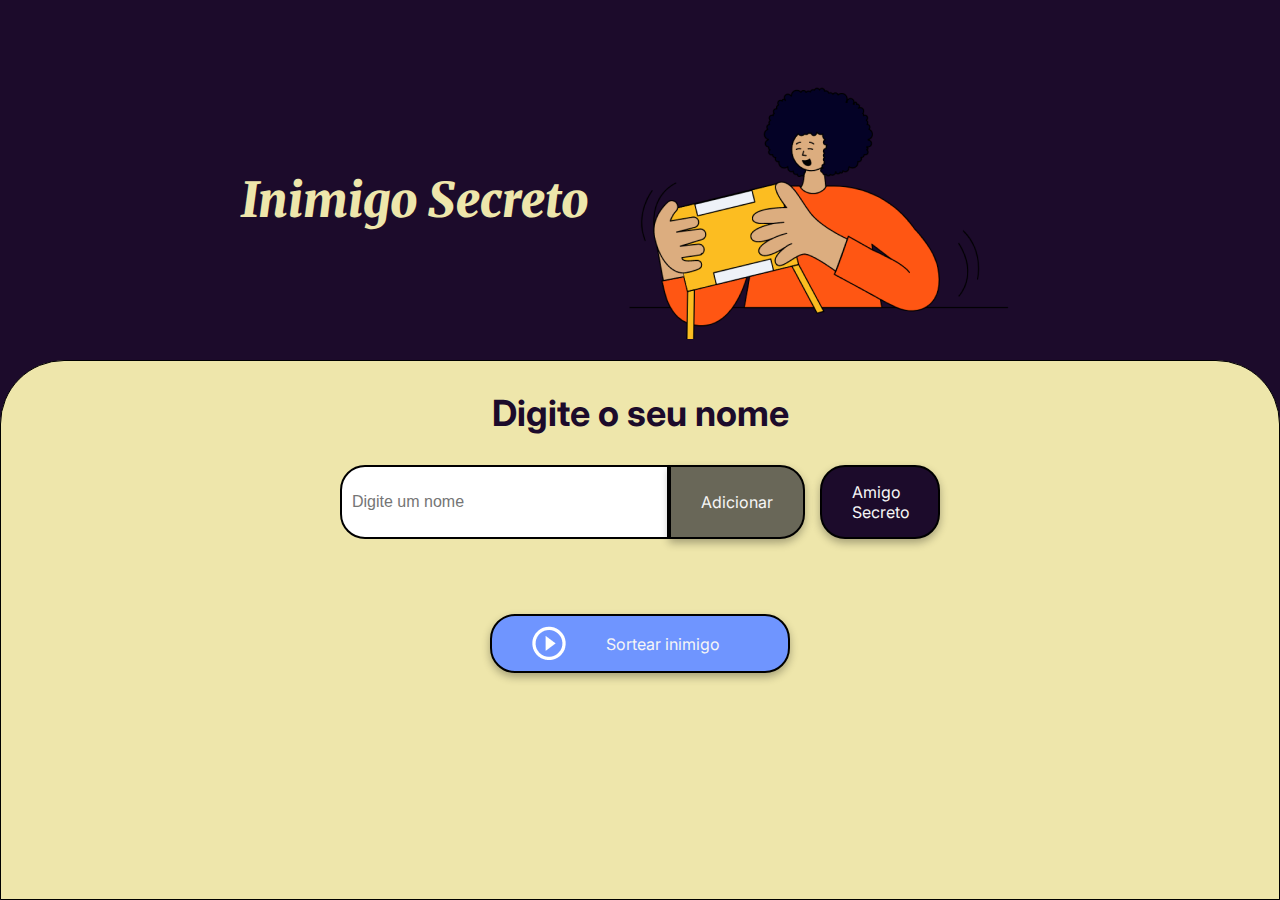
==== enemy.html @ 14454353 "Novo modo de jogo" ====
<!DOCTYPE html>
<html lang="pt-br">
<head>
    <meta charset="UTF-8">
    <meta name="viewport" content="width=device-width, initial-scale=1.0">
    <link rel="stylesheet" href="/styles/style-enemy.css">
    <link rel="preconnect" href="https://fonts.googleapis.com">
    <link rel="preconnect" href="https://fonts.gstatic.com" crossorigin>
    <link href="https://fonts.googleapis.com/css2?family=Inter:wght@100;400;700;900&family=Merriweather:ital,wght@0,300;0,400;0,700;0,900;1,300;1,400;1,700;1,900&display=swap" rel="stylesheet">
    <title>Document</title>
</head>
<body>
    <main class="main">
        <header class="cabecalho">
            <h1 class="cabecalho_titulo">Inimigo Secreto</h1>
            <img src="assets/amigo-secreto.png" alt="Imagem demonstrativa">
        </header>

        <section class="input-section">
            <h2 class="secao-titulo">Digite o seu nome</h2>
            <div class="input-wrapper">
                <input type="text" id="amigo" class="input-name" placeholder="Digite um nome">
                <button class="button-add" onclick="abra()">Adicionar</button>
                <a class="button-friend" href="index.html">Amigo Secreto</a>
            </div>

            <ul id="listaAmigos" class="name-list" aria-labelledby="listaAmigos" role="list"></ul>
            <ul id="resultado" class="result-list" aria-live="polite"></ul>

            <div class="button-container">
                <button class="botao-sortear" onclick="sortear()" aria-label="Sortear amigo secreto">
                    <img src="assets/play_circle_outline.png" alt="Ícone para sortear">
                    Sortear inimigo
                </button>
            </div>
        </section>
    </main>
    <script src="./scripts/app.js" defer></script>
</body>
</html>
---- styles/style-enemy.css ----
:root {
    --color-primary: #1C0B2B;
    --color-secondary: #EEE6AB;
    --color-tertiary: #696758;
    --color-button: #6F95FF;
    --color-button-hover: #5C65C0;
    --color-text: #f6f6f6;
    --color-white: #f6f6f6;
    /*--color-lista: #*/
}

/* Estilos gerais */
* {
    margin: 0;
    padding: 0;
    box-sizing: border-box;
}

body {
    height: 100vh;
    background-color: var(--color-primary);
    display: flex;
    justify-content: center;
    align-items: center;
}

.main{
    display: flex;
    flex-direction: column;
    height: 100%;
    width: 100%;
}

/* Banner */
.cabecalho{
    flex: 40%;
    display: flex;
    justify-content: center;
    align-items: center;
    padding: 40px 0 0;
}

/* Seção de entrada */
.input-section {
    flex: 60%;
    background-color: var(--color-secondary);
    border: 1px solid #000;
    border-radius: 64px 64px 0 0;
    display: flex;
    flex-direction: column;
    align-items: center;
    padding: 20px;
    width: 100%;
}

/* Títulos */
.cabecalho_titulo{
    font-size: 48px;
    font-family: "Merriweather", serif;
    font-weight: 900;
    font-style: italic;
    color: var(--color-secondary);
}

.secao-titulo{
    font-family: "Inter", serif;
    font-size: 36px;
    font-weight: 700;
    color: var(--color-primary);
    margin: 10px 0;
    text-align: center;
}

/* Contêineres de entrada e botão */
.input-wrapper {
    display: flex;
    justify-content: center;
    width: 100%;
    max-width: 600px;
    margin-top: 20px;
}

.input-name {
    width: 100%;
    padding: 10px;
    border: 2px solid #000;
    border-radius: 25px 0 0 25px;
    font-size: 16px;
}

.button-container {
    width: 300px;
    justify-content: center;
}

/* Estilos de entrada de texto */
.input-title {
    flex: 1;
    padding: 10px 15px;
    font-size: 16px;
    border: 2px solid #333;
    border-right: none;
    border-radius: 25px 0 0 25px;
    font-family: "Merriweather", serif;
    box-shadow: 0 4px 8px rgba(0, 0, 0, 0.3);
}

/* Estilos de botão */
button {
    padding: 15px 30px;
    font-family: "Inter", sans-serif;
    font-size: 16px;
    border: 2px solid #000;
    border-radius: 25px;
    box-shadow: 0 4px 8px rgba(0, 0, 0, 0.3);
    cursor: pointer;
}

.button-add {
    background-color: var(--color-tertiary);
    color: var(--color-text);
    border-radius: 0 25px 25px 0;
}

.button-add:hover {
    background-color: #a1a1a1;
}

/* Listas */
ul {
    list-style-type: square;
    font-family: "Inter", sans-serif;
    margin: 20px 0;
    font-size: x-large;
    color: var(--color-primary);
    font-weight: 600;
    display: flex;
    flex-direction: column;
    gap: 10px;
}

.result-list {
    margin-top: 15px;
    color: #05DF05;
    font-size: 22px;
    font-weight: bold;
    text-align: center;
}

/* Botão de sortear título */
.botao-sortear {
    display: flex;
    align-items: center;
    width: 100%;
    padding: 10px 40px;
    color: var(--color-white);
    background-color: var(--color-button);
    font-size: 16px;
}

.botao-sortear img {
    margin-right: 40px;
}

.botao-sortear:hover {
    background-color: var(--color-button-hover);
}

.button-friend{
    padding: 15px 30px;
    font-family: "Inter", sans-serif;
    font-size: 16px;
    border: 2px solid #000;
    border-radius: 25px;
    box-shadow: 0 4px 8px rgba(0, 0, 0, 0.3);
    cursor: pointer;
    width: 20%; 
    font-size: 16px;
    gap: 15px;
    margin: 0 0 0 15px;
    text-decoration: none;
    color: #f6f6f6;
    background-color: #1C0B2B;
}
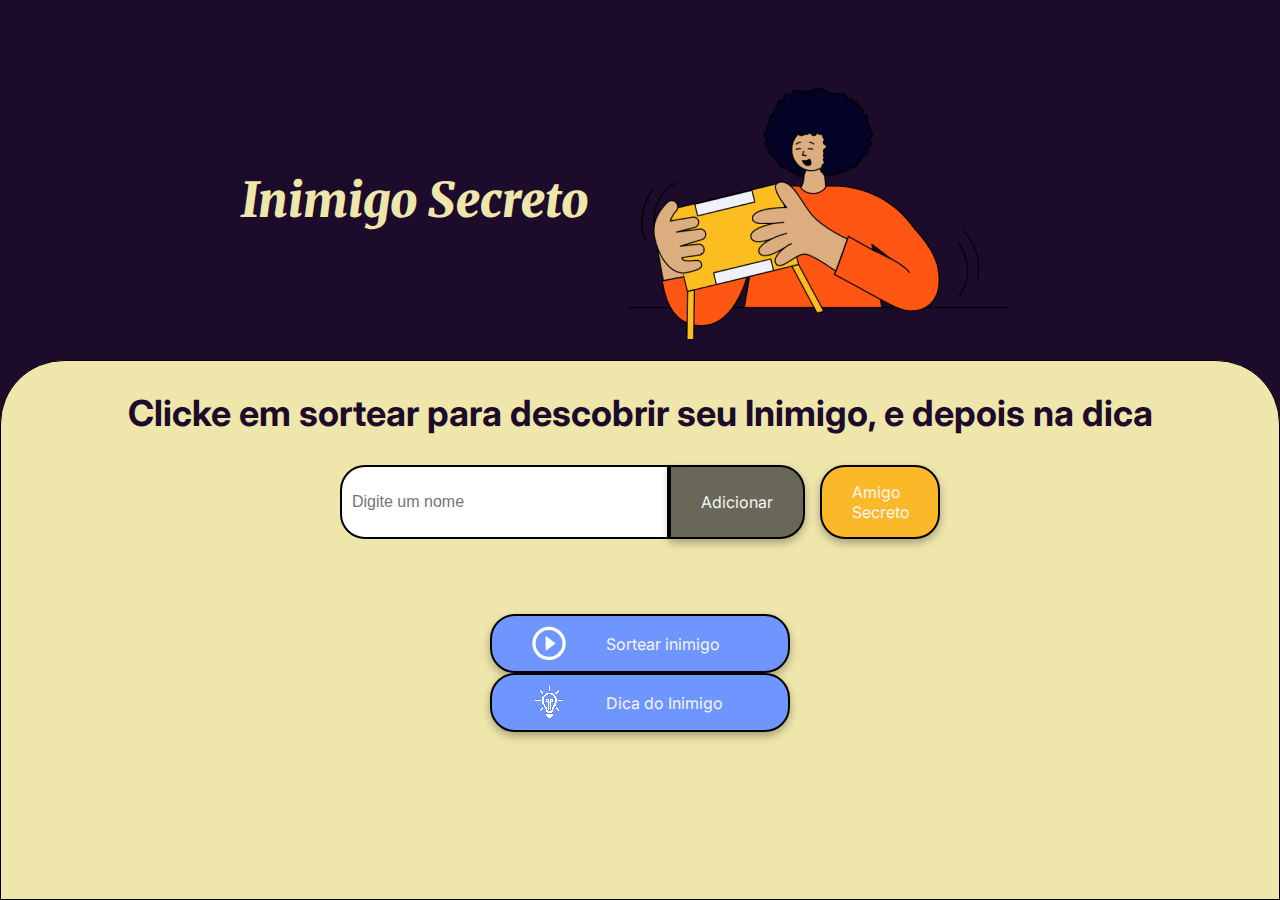
==== commit cabf20ca: "Nova versão" ====
--- a/enemy.html
+++ b/enemy.html
@@ -14,13 +14,18 @@
         <header class="cabecalho">
             <h1 class="cabecalho_titulo">Inimigo Secreto</h1>
             <img src="assets/amigo-secreto.png" alt="Imagem demonstrativa">
+            <!--<section class="cabecalho-modo">
+                <h2 class="cabecalho_titulo">Escolha o modo de jogo</h2>-->
+                <!--<button class="cabecalho-botao" onclick="main()">Solo</button>-->
+                <!--<button class="cabecalho-botao" onclick="main()">Grupo</button>
+            </section>-->
         </header>
 
         <section class="input-section">
-            <h2 class="secao-titulo">Digite o seu nome</h2>
+            <h2 class="secao-titulo">Clicke em sortear para descobrir seu Inimigo, e depois na dica</h2>
             <div class="input-wrapper">
                 <input type="text" id="amigo" class="input-name" placeholder="Digite um nome">
-                <button class="button-add" onclick="abra()">Adicionar</button>
+                <button class="button-add" onclick="deducao()">Adicionar</button>
                 <a class="button-friend" href="index.html">Amigo Secreto</a>
             </div>
 
@@ -32,6 +37,10 @@
                     <img src="assets/play_circle_outline.png" alt="Ícone para sortear">
                     Sortear inimigo
                 </button>
+                <button class="botao-sortear" onclick="presente()" aria-label="Sortear amigo secreto">
+                    <img src="assets/dica.png" alt="Ícone para sortear">
+                    Dica do Inimigo
+                </button>
             </div>
         </section>
     </main>
--- a/styles/style-enemy.css
+++ b/styles/style-enemy.css
@@ -180,5 +180,5 @@
     margin: 0 0 0 15px;
     text-decoration: none;
     color: #f6f6f6;
-    background-color: #1C0B2B;
+    background-color: #FBB829;
 }